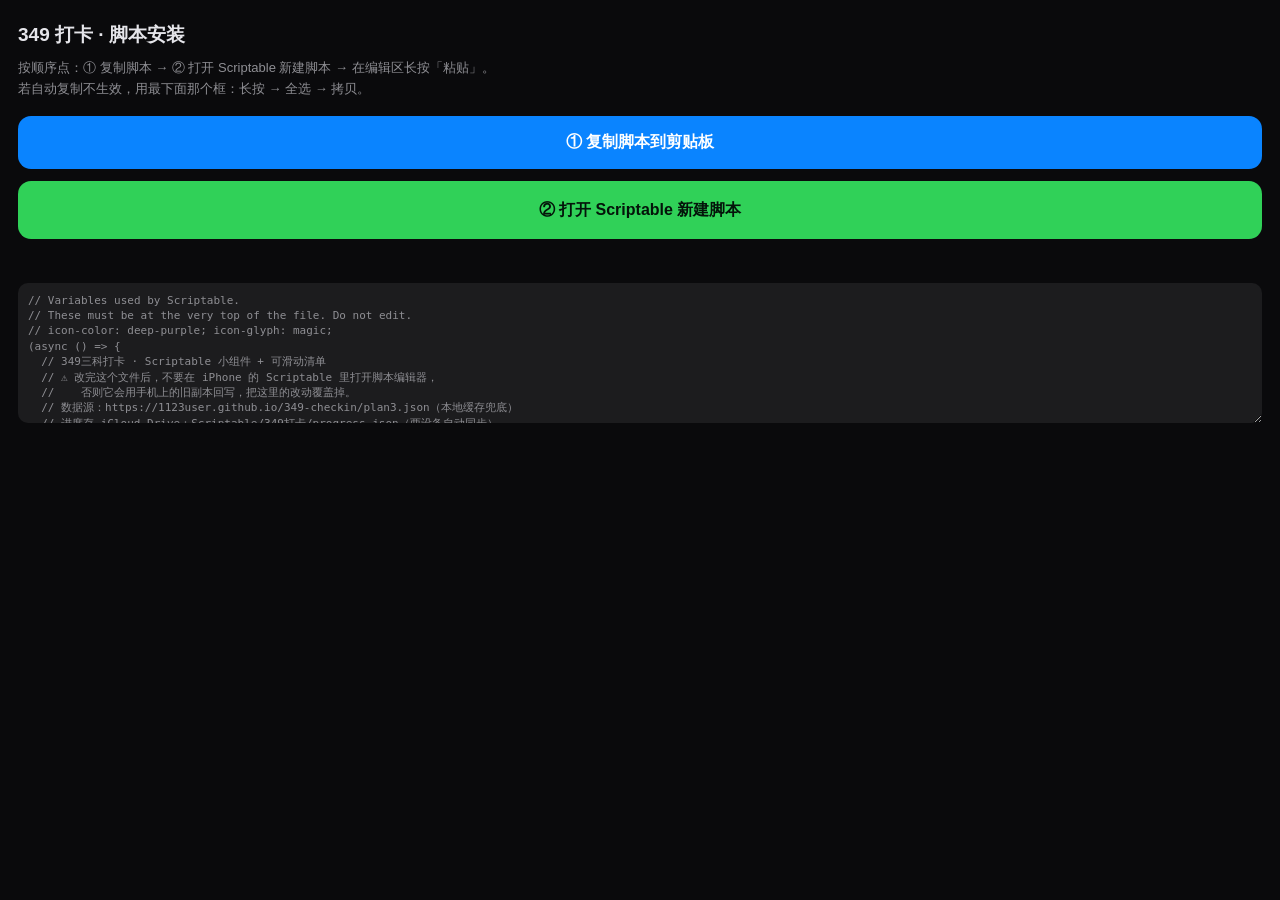
==== install.html @ 6c467522 "加手机端安装页：一键复制脚本 + 一键打开 Scriptable 新建" ====
<!doctype html>
<meta charset="utf-8">
<meta name="viewport" content="width=device-width,initial-scale=1">
<title>349 打卡 · 脚本安装</title>
<style>
 body{margin:0;padding:20px 18px;background:#0A0A0C;color:#E5E5EA;font:15px/1.6 -apple-system,'PingFang SC',sans-serif}
 h1{font-size:19px;margin:0 0 8px}
 p{color:#8E8E93;font-size:13px;margin:0 0 16px}
 button,a.btn{display:block;width:100%;box-sizing:border-box;margin:12px 0;padding:16px;border:0;border-radius:13px;
   font-size:16px;font-weight:600;text-align:center;text-decoration:none;color:#fff;background:#0A84FF;cursor:pointer}
 a.btn{background:#30D158;color:#04140A}
 #tip{color:#FF9F0A;font-size:13px;min-height:22px;margin:6px 0 10px}
 textarea{width:100%;box-sizing:border-box;height:140px;background:#1C1C1E;color:#8E8E93;border:0;border-radius:10px;
   padding:10px;font:11px/1.4 ui-monospace,Menlo,monospace;-webkit-user-select:text;user-select:text}
</style>
<h1>349 打卡 · 脚本安装</h1>
<p>按顺序点：① 复制脚本 → ② 打开 Scriptable 新建脚本 → 在编辑区长按「粘贴」。<br>若自动复制不生效，用最下面那个框：长按 → 全选 → 拷贝。</p>
<button id="copy">① 复制脚本到剪贴板</button>
<a class="btn" id="open" href="scriptable:///add">② 打开 Scriptable 新建脚本</a>
<p id="tip"></p>
<textarea id="src" readonly spellcheck="false" autocapitalize="off" autocorrect="off">// Variables used by Scriptable.
// These must be at the very top of the file. Do not edit.
// icon-color: deep-purple; icon-glyph: magic;
(async () =&gt; {
  // 349三科打卡 · Scriptable 小组件 + 可滑动清单
  // ⚠️ 改完这个文件后，不要在 iPhone 的 Scriptable 里打开脚本编辑器，
  //    否则它会用手机上的旧副本回写，把这里的改动覆盖掉。
  // 数据源：https://1123user.github.io/349-checkin/plan3.json（本地缓存兜底）
  // 进度存 iCloud Drive：Scriptable/349打卡/progress.json（两设备自动同步）
  
  const BASE = &quot;https://1123user.github.io/349-checkin/&quot;
  const fm = FileManager.iCloud()
  const DIR = fm.joinPath(fm.documentsDirectory(), &quot;349打卡&quot;)
  const F_PLAN = fm.joinPath(DIR, &quot;plan3.json&quot;)
  const F_PROG = fm.joinPath(DIR, &quot;progress.json&quot;)
  const F_AI = fm.joinPath(DIR, &quot;ai.json&quot;)   // Mac 端每天预生成的 AI 文字（组件只读）
  
  /* 运行留痕：把「哪一版 / 什么时候 / 什么尺寸跑过」写进 iCloud Drive：Scriptable/349打卡/run-log.txt。
     同一个 BUILD 只写一次，平时不产生任何写入。手机到底跑的是哪一版，在 Mac 上一眼就能看到，
     不用再来回截图。 */
  const BUILD = &quot;v2-20261016&quot;
  function trace(tag) {
    try {
      const p = fm.joinPath(DIR, &quot;run-log.txt&quot;)
      let old = &quot;&quot;
      try { old = fm.readString(p) } catch (e) {}
      if (old.indexOf(BUILD) === 0) return
      fm.writeString(p, new Date().toISOString().slice(5, 16).replace(&quot;T&quot;, &quot; &quot;) + &quot;  &quot; +
        BUILD + &quot;  &quot; + tag + &quot;  &quot; + (config.widgetFamily || &quot;app&quot;) + &quot;\n&quot; + old)
    } catch (e) {}
  }
  
  const SUBS = [&quot;org&quot;, &quot;pharm&quot;, &quot;ana&quot;]
  const SUB = {
    org:   { name: &quot;有机&quot;, c: new Color(&quot;#FF453A&quot;) },
    pharm: { name: &quot;药理&quot;, c: new Color(&quot;#FF9F0A&quot;) },
    ana:   { name: &quot;分析&quot;, c: new Color(&quot;#0A84FF&quot;) },
  }
  const DIM = new Color(&quot;#8E8E93&quot;)
  const TXT = new Color(&quot;#FFFFFF&quot;)
  
  /* ---------- 小工具 ---------- */
  const tid = t =&gt; t.sub + &quot;|&quot; + t.key + &quot;|&quot; + t.bvid
  const p2 = n =&gt; String(n).padStart(2, &quot;0&quot;)
  function todayISO() {
    const d = new Date()
    return d.getFullYear() + &quot;-&quot; + p2(d.getMonth() + 1) + &quot;-&quot; + p2(d.getDate())
  }
  function hm(sec) {
    const m = Math.floor(sec / 60)
    return Math.floor(m / 60) + &quot;h&quot; + p2(m % 60)
  }
  function ensureDir() { if (!fm.fileExists(DIR)) fm.createDirectory(DIR, true) }
  async function ready(path) {
    if (fm.isFileStoredIniCloud(path) &amp;&amp; !fm.isFileDownloaded(path)) {
      await fm.downloadFileFromiCloud(path)
    }
  }
  
  /* ---------- 数据 ---------- */
  let PROG_OK = false
  async function loadProg() {
    try {
      if (fm.fileExists(F_PROG)) {
        await ready(F_PROG)          // iCloud 占位文件必须先下载，否则读不到
        const o = JSON.parse(fm.readString(F_PROG))
        PROG_OK = true
        if (o &amp;&amp; o.done) return o
      } else {
        PROG_OK = true               // 文件不存在 = 全新开始，允许写入
      }
    } catch (e) {
      PROG_OK = false                // 读失败就锁死写入，避免把真实进度覆盖成空
    }
    return { done: {} }
  }
  function saveProg(p) {
    if (!PROG_OK) return false
    ensureDir()
    fm.writeString(F_PROG, JSON.stringify(p))
    return true
  }
  async function loadPlan() {
    let cached = null
    try {
      if (fm.fileExists(F_PLAN)) { await ready(F_PLAN); cached = JSON.parse(fm.readString(F_PLAN)) }
    } catch (e) {}
    try {
      const r = new Request(BASE + &quot;plan3.json&quot;)
      r.timeoutInterval = 8
      const fresh = await r.loadJSON()
      if (fresh &amp;&amp; fresh.days &amp;&amp; fresh.days.length) {
        ensureDir()
        fm.writeString(F_PLAN, JSON.stringify(fresh))
        return fresh
      }
    } catch (e) {}
    if (cached) return cached
    return null
  }
  
  /* ---------- 统计 ---------- */
  function allTasks(P) {
    const a = []
    P.days.forEach(d =&gt; d.tasks.forEach(t =&gt; a.push(t)))
    return a
  }
  function stats(P, S) {
    const u = [...new Set(allTasks(P).map(tid))]
    const dn = u.filter(k =&gt; S.done[k]).length
    return { total: u.length, done: dn, pct: u.length ? Math.round(dn / u.length * 100) : 0 }
  }
  function dayOf(P, iso) { return P.days.find(d =&gt; d.date === iso) || null }
  function subStat(P, S, sub, day) {
    const ts = day ? day.tasks.filter(t =&gt; t.sub === sub) : allTasks(P).filter(t =&gt; t.sub === sub)
    const dn = ts.filter(t =&gt; S.done[tid(t)]).length
    return { n: ts.length, done: dn, pct: ts.length ? Math.round(dn / ts.length * 100) : 0 }
  }
  
  /* 去掉与课号重复的前缀（[L5-2] Lecture 5-2 … / [第三讲] 第三讲：…） */
  function stripPrefix(s) {
    return String(s)
      .replace(/^Lecture\s*\d+\s*-\s*\d+\s*/i, &quot;&quot;)
      .replace(/^第[一二三四五六七八九十百]+讲[：:\s]*/, &quot;&quot;)
  }
  
  /* 小组件用的短标题：再去掉 B站标题的尾巴与口水词 */
  function shortTitle(t) {
    let s = stripPrefix(t.title).replace(/^【[^】]*】\s*/, &quot;&quot;)
    const noise = /^(带你背诵|期末复习|考研|学习分享|药理学背诵|必看|考点)/
    const segs = s.split(/[｜|]/).map(x =&gt; x.trim()).filter(x =&gt; x &amp;&amp; !noise.test(x))
    s = segs.length ? segs[0] : s
    return s.length &gt; 22 ? s.slice(0, 22) + &quot;…&quot; : s
  }
  
  /* 按字数截断：小号组件一行放不下整句寄语（实测一行 ~12 个汉字到边） */
  function shrink(s, n) {
    s = String(s || &quot;&quot;)
    return s.length &gt; n ? s.slice(0, n) + &quot;…&quot; : s
  }
  
  /* ---------- 圆环：Path 没有 addArc，用 36 段折线逼近 ---------- */
  /* 只用官方文档里确实存在的 API：Path.addLines(points) 会自己从第一个点起步。
     ⚠️ 不要用 moveTo —— Scriptable 的 Path 没有 moveTo（只有 move），调用即抛
     TypeError，小组件会直接显示一堆红字。2026-10-16 踩过。 */
  function arcPath(cx, cy, r, from, to) {
    const N = 36, pts = []
    for (let i = 0; i &lt;= N; i++) {
      const a = from + (to - from) * (i / N)
      pts.push(new Point(cx + r * Math.cos(a), cy + r * Math.sin(a)))
    }
    const p = new Path()
    p.addLines(pts)
    if (to - from &gt;= Math.PI * 2 - 0.001) p.closeSubpath()
    return p
  }
  function drawRing(pct, color, size, sw, label) {
    const dc = new DrawContext()
    dc.size = new Size(size, size)
    dc.opaque = false
    dc.respectScreenScale = true   // 只有这个属性，没有 respectFlipped
    const r = (size - sw) / 2, c = size / 2
    dc.setStrokeColor(new Color(&quot;#FFFFFF&quot;, 0.15))
    dc.setLineWidth(sw)
    dc.addPath(arcPath(c, c, r, -Math.PI / 2, Math.PI * 1.5))
    dc.strokePath()
    const f = Math.max(0, Math.min(100, pct)) / 100
    if (f &gt; 0.002) {
      dc.setStrokeColor(color)
      dc.setLineWidth(sw)
      dc.addPath(arcPath(c, c, r, -Math.PI / 2, -Math.PI / 2 + Math.PI * 2 * f))
      dc.strokePath()
    }
    if (label) {
      dc.setTextColor(color)
      dc.setFont(Font.boldSystemFont(size &lt;= 34 ? 8 : 14))
      dc.setTextAlignedCenter()
      dc.drawTextInRect(label, new Rect(0, c - size * 0.17, size, size * 0.34))
    }
    return dc.getImage()
  }
  
  /* ---------- AI 文字：Mac 端每天预生成写进 iCloud，组件只读（读不到就用内置池） ---------- */
  /* 内置池按「日历天」轮换兜底：Mac 没生成、ai.json 是昨天的、断网，都不会连着两天同一句。 */
  const AI_FALLBACK = [
    &quot;今天不求快，求每一步都算数。&quot;,
    &quot;先把手上这一讲看完，剩下的自然会顺。&quot;,
    &quot;看不懂的先画出来，画着画着就通了。&quot;,
    &quot;三科轮着来，别在一科上耗到烦。&quot;,
    &quot;按计划走，今天这些做完就算赢。&quot;,
    &quot;背不下来的先理解，理解了的不用背。&quot;,
    &quot;听不懂就倒回去，别硬着头皮往下赶。&quot;,
    &quot;一道题多想三分钟，比翻答案有用。&quot;,
    &quot;今天先把最不想看的那科开个头。&quot;,
    &quot;笔记记骨架，细节回头再补。&quot;,
    &quot;错题先翻一遍，再开新的一讲。&quot;,
    &quot;累了就换一科，别停。&quot;,
    &quot;这讲慢一点没事，别留坑。&quot;,
    &quot;把昨天没懂的补上，比多刷一讲值。&quot;,
    &quot;先做题再回看，思路会清楚很多。&quot;,
    &quot;卡住就先标记，别耗在这一句上。&quot;,
    &quot;今天的量不大，安静做完就好。&quot;,
    &quot;别边看边刷手机，效率差很多。&quot;,
    &quot;一章看完回头默一遍，才知道记住没。&quot;,
    &quot;状态差就把任务拆小，先做十分钟。&quot;,
    &quot;会的快速过，不会的多留一会儿。&quot;,
    &quot;把今天的疑问写下来，明天一起解决。&quot;,
    &quot;进度慢不要紧，别断。&quot;,
    &quot;先完成再看时间，别老盯着进度条。&quot;,
    &quot;今天这一讲听明白，比赶完三讲强。&quot;,
    &quot;困了就站起来走两步再回来。&quot;,
    &quot;随手记下的东西，考前最值钱。&quot;,
    &quot;傍晚状态最好，把难的那科放那时候。&quot;,
  ]
  /* 天数序号取模：相邻两天必然不同（池子长度 ≥ 2），所以「每天变化」是硬的 */
  function fallbackAI() {
    const dayIdx = Math.floor((Date.now() - new Date().getTimezoneOffset() * 60000) / 86400000)
    return AI_FALLBACK[dayIdx % AI_FALLBACK.length]
  }
  async function loadAI(d) {
    try {
      if (fm.fileExists(F_AI)) {
        await ready(F_AI)
        const o = JSON.parse(fm.readString(F_AI))
        // 只认「当天」的：Mac 若停了一天没生成，昨天的句子不能接着用，那就不叫每天变化了
        if (o &amp;&amp; typeof o.text === &quot;string&quot; &amp;&amp; o.text.trim() &amp;&amp; o.date === todayISO()) return o
      }
    } catch (e) {}
    return { text: fallbackAI(), src: &quot;local&quot; }
  }
  
  /* ---------- 小组件 ---------- */
  /* 头部：第 N 天 + 日期 + 今日进度（不显示倒计时/考试日期） | 右侧三科进度圆环 */
  function widgetHead(w, P, S, d) {
    const row = w.addStack()
    row.layoutHorizontally()
    row.centerAlignContent()
  
    const lf = row.addStack()
    lf.layoutVertically()
    const t1 = lf.addText(d ? &quot;第 &quot; + d.day + &quot; 天&quot; : &quot;已收口&quot;)
    t1.font = Font.boldSystemFont(18)
    t1.textColor = TXT
    const dc = d ? d.tasks.filter(t =&gt; S.done[tid(t)]).length : 0
    const t2 = lf.addText(d ? d.date.slice(5).replace(&quot;-&quot;, &quot;/&quot;) + &quot; &quot; + d.wd + &quot; · &quot; + dc + &quot;/&quot; + d.tasks.length + &quot; 条&quot; : &quot;阶段一结束&quot;)
    t2.font = Font.mediumSystemFont(9)
    t2.textColor = DIM
  
    row.addSpacer()
  
    const rings = row.addStack()
    rings.layoutHorizontally()
    rings.centerAlignContent()
    rings.spacing = 7
    SUBS.forEach(k =&gt; {
      const ss = subStat(P, S, k, d)
      const g = rings.addStack()
      g.layoutHorizontally()
      g.centerAlignContent()
      g.spacing = 4
      g.addImage(drawRing(ss.pct, SUB[k].c, 30, 3, ss.pct + &quot;%&quot;))
      const col = g.addStack()
      col.layoutVertically()
      const nm = col.addText(SUB[k].name)
      nm.font = Font.semiboldSystemFont(9.5)
      nm.textColor = SUB[k].c
      const ct = col.addText(ss.done + &quot;/&quot; + ss.n)
      ct.font = Font.mediumSystemFont(8.5)
      ct.textColor = DIM
    })
    return d
  }
  
  /* 任务行：整行点一下直通 B站；底部一张 AI 文字卡 */
  function widgetTasks(w, P, S, d, maxN, ai) {
    const list = d.tasks.filter(t =&gt; !S.done[tid(t)])
    const shown = (list.length ? list : d.tasks).slice(0, maxN)
    const rest = list.length ? list.length - shown.length : 0
  
    const rows = w.addStack()
    rows.layoutVertically()
    rows.spacing = 2
    if (!list.length) {
      const t = rows.addText(&quot;今天全部打完了 ✓&quot;)
      t.font = Font.semiboldSystemFont(12)
      t.textColor = new Color(&quot;#30D158&quot;)
    }
    shown.forEach(t =&gt; {
      const on = !!S.done[tid(t)]
      const r = rows.addStack()
      r.layoutHorizontally()
      r.centerAlignContent()
      r.url = t.url                                  // 整行点一下 = 直通 B站
      const dot = r.addText(on ? &quot;✓&quot; : &quot;○&quot;)
      dot.font = Font.boldSystemFont(10)
      dot.textColor = on ? new Color(&quot;#30D158&quot;) : SUB[t.sub].c
      r.addSpacer(4)
      const tx = r.addText(t.key + &quot; &quot; + shortTitle(t))
      tx.font = Font.systemFont(10.5)
      tx.textColor = on ? new Color(&quot;#30D158&quot;) : new Color(&quot;#D1D1D6&quot;)
      tx.lineLimit = 1
      r.addSpacer(4)
      const b = r.addText(&quot;▶ B站&quot;)
      b.font = Font.semiboldSystemFont(9)
      b.textColor = new Color(&quot;#0A84FF&quot;)
    })
  
    w.addSpacer(3)
    const card = w.addStack()
    card.layoutHorizontally()
    card.centerAlignContent()
    card.spacing = 5
    card.backgroundColor = new Color(&quot;#FFFFFF&quot;, 0.06)
    card.cornerRadius = 9
    card.setPadding(4, 7, 4, 7)
    card.url = &quot;scriptable:///run/&quot; + encodeURIComponent(Script.name())
    const sp = card.addText(&quot;✦&quot;)
    sp.font = Font.boldSystemFont(9.5)
    sp.textColor = new Color(&quot;#FF9F0A&quot;)
    const tx = card.addText(ai.text)
    tx.font = Font.systemFont(10)
    tx.textColor = new Color(&quot;#EDEDF0&quot;)
    tx.lineLimit = 1
    card.addSpacer()
    if (rest &gt; 0) {
      const m = card.addText(&quot;还 &quot; + rest + &quot; 条 →&quot;)
      m.font = Font.semiboldSystemFont(9)
      m.textColor = new Color(&quot;#0A84FF&quot;)
    }
  }
  
  async function buildWidget(P, S) {
    const fam = config.widgetFamily || &quot;medium&quot;
    const iso = todayISO()
    const w = new ListWidget()
    w.setPadding(12, 15, 12, 15)
    const g = new LinearGradient()
    g.colors = [new Color(&quot;#1C1C1E&quot;), new Color(&quot;#0A0A0C&quot;)]
    g.locations = [0, 1]
    w.backgroundGradient = g
    w.refreshAfterDate = new Date(Date.now() + 60 * 60 * 1000)
  
    if (!P) {
      w.addSpacer()
      const t = w.addText(&quot;排期加载失败，请在有网时打开一次&quot;)
      t.font = Font.systemFont(12)
      t.textColor = DIM
      w.addSpacer()
      return w
    }
  
    const d = dayOf(P, iso)
    const runURL = &quot;scriptable:///run/&quot; + encodeURIComponent(Script.name())
  
    /* 小号：只放「第 N 天 + 日期 + 今日进度环」，整块点开进清单（系统只给一个点击目标） */
    if (fam === &quot;small&quot;) {
      /* 小号：第 N 天 + 日期 + 今日完成环 + AI 寄语。
         环里已经写了 done/total，所以不再重复那句「3 科 · 今天 n 条」——
         省下的高度全部给寄语，环恢复 72pt，内容整体上移，底部留两行给它。 */
      w.addSpacer(2)          // 固定小间距（不用弹性弹簧，否则整块会垂直居中）
      w.url = runURL
      const t1 = w.addText(d ? &quot;第 &quot; + d.day + &quot; 天&quot; : &quot;已收口&quot;)
      t1.font = Font.semiboldSystemFont(11)
      t1.textColor = DIM
      t1.centerAlignText()
      const t2 = w.addText(d ? d.date.slice(5).replace(&quot;-&quot;, &quot;/&quot;) + &quot; &quot; + d.wd : &quot;&quot;)
      t2.font = Font.mediumSystemFont(9.5)
      t2.textColor = DIM
      t2.centerAlignText()
      const done = d ? d.tasks.filter(t =&gt; S.done[tid(t)]).length : 0
      const total = d ? d.tasks.length : 0
      w.addSpacer(6)
      const c = w.addStack()
      c.layoutHorizontally()
      c.addSpacer()
      c.addImage(drawRing(total ? Math.round(done / total * 100) : 0, new Color(&quot;#FF9F0A&quot;), 72, 6, done + &quot;/&quot; + total))
      c.addSpacer()
      w.addSpacer()           // 弹性弹簧：把寄语压到底部，上半部分自然上移
      const ai = await loadAI(d)
      const t3 = w.addText(&quot;✦ &quot; + shrink(ai.text, 26))
      t3.font = Font.systemFont(10)
      t3.textColor = new Color(&quot;#C7C7CC&quot;)
      t3.lineLimit = 2
      t3.centerAlignText()
      return w
    }
  
    /* 中号 / 大号：头部 + 任务行（整行可点直通 B站）+ AI 文字卡 */
    widgetHead(w, P, S, d)
    w.addSpacer(5)
    if (d) {
      const ai = await loadAI(d)
      widgetTasks(w, P, S, d, fam === &quot;large&quot; ? 12 : 5, ai)
    } else {
      const t = w.addText(&quot;这个阶段已经收口了&quot;)
      t.font = Font.systemFont(11)
      t.textColor = DIM
    }
    return w
  }
  /* ---------- 可滑动清单 ---------- */
  function mrow(text, sub, color) {
    const r = new UITableRow()
    r.height = sub ? 60 : 44
    const c = r.addText(text, sub || &quot;&quot;)
    c.titleFont = Font.semiboldSystemFont(sub ? 15 : 14)
    c.subtitleFont = Font.systemFont(11)
    c.titleColor = color || TXT
    c.subtitleColor = DIM
    return r
  }
  
  function head(text, note) {
    const r = new UITableRow()
    r.height = 32
    r.isHeader = true
    const c = r.addText(text, note || &quot;&quot;)
    c.titleFont = Font.boldSystemFont(12)
    c.subtitleFont = Font.systemFont(10)
    c.titleColor = DIM
    c.subtitleColor = DIM
    return r
  }
  
  function taskRows(t, P, S, d, rerender) {
    d.tasks.forEach(task =&gt; {
      const on = !!S.done[tid(task)]
      const r = mrow(
        (on ? &quot;✓ &quot; : &quot;○ &quot;) + &quot;[&quot; + task.key + &quot;] &quot; + stripPrefix(task.title),
        SUB[task.sub].name + &quot; · &quot; + task.dur + &quot; · &quot; + task.level + (task.note ? &quot; · &quot; + task.note : &quot;&quot;),
        on ? new Color(&quot;#30D158&quot;) : SUB[task.sub].c
      )
      r.dismissOnSelect = false
      r.onSelect = () =&gt; {
        if (on) delete S.done[tid(task)]; else S.done[tid(task)] = Date.now()
        saveProg(S)
        rerender()
      }
      const b = r.addButton(&quot;▶ B站&quot;)
      b.titleColor = new Color(&quot;#0A84FF&quot;)
      b.onTap = () =&gt; Safari.open(task.url)
      t.addRow(r)
    })
  }
  
  function dayTable(P, S, d) {
    const t = new UITable()
    t.showSeparators = false
    const render = () =&gt; {
      t.removeAllRows()
      const done = d.tasks.filter(x =&gt; S.done[tid(x)]).length
      t.addRow(head(&quot;第 &quot; + d.day + &quot; 天 · &quot; + d.date.slice(5).replace(&quot;-&quot;, &quot;/&quot;) + &quot; &quot; + d.wd,
        done + &quot;/&quot; + d.tasks.length + &quot; 已完成&quot;))
      SUBS.forEach(k =&gt; {
        const ts = d.tasks.filter(x =&gt; x.sub === k)
        if (!ts.length) return
        t.addRow(head(SUB[k].name, ts.filter(x =&gt; S.done[tid(x)]).length + &quot;/&quot; + ts.length))
        taskRows(t, P, S, { date: d.date, tasks: ts }, render)
      })
      t.reload()
    }
    render()
    return t
  }
  
  function mainTable(P, S) {
    const iso = todayISO()
    const d = dayOf(P, iso)
    const t = new UITable()
    t.showSeparators = false
  
    const render = () =&gt; {
      t.removeAllRows()
      if (d) {
        t.addRow(head(&quot;今日 · 第 &quot; + d.day + &quot; 天&quot;,
          d.date.slice(5).replace(&quot;-&quot;, &quot;/&quot;) + &quot; &quot; + d.wd + &quot; · 点一下打勾，可上下滑动&quot;))
        taskRows(t, P, S, d, render)
      }
      const st = stats(P, S)
      const sr = mrow(&quot;总进度 &quot; + st.pct + &quot;%&quot;, &quot;已完成 &quot; + st.done + &quot; / &quot; + st.total + &quot; 项 · 全部 &quot; + P.days.length + &quot; 天&quot;)
      sr.backgroundColor = new Color(&quot;#1C1C1E&quot;)
      t.addRow(sr)
  
      t.addRow(head(&quot;全部日程&quot;, &quot;点某一天查看详情&quot;))
      P.days.forEach(day =&gt; {
        const done = day.tasks.filter(x =&gt; S.done[tid(x)]).length
        const mark = day.date === iso ? &quot;▸ &quot; : &quot;   &quot;
        const r = mrow(mark + &quot;D&quot; + day.day + &quot;  &quot; + day.date.slice(5).replace(&quot;-&quot;, &quot;/&quot;) + &quot; &quot; + day.wd,
          done + &quot;/&quot; + day.tasks.length + &quot; · &quot; + day.min + &quot; 分钟&quot; + (day.date === iso ? &quot; · 今天&quot; : &quot;&quot;))
        r.dismissOnSelect = false
        r.onSelect = async () =&gt; {
          await dayTable(P, S, day).present(true)
          render()
        }
        t.addRow(r)
      })
      t.reload()
    }
    render()
    return t
  }
  
  /* ---------- 入口 ---------- */
  trace(&quot;start&quot;)
  const S = await loadProg()
  const P = await loadPlan()
  
  if (config.runsInWidget) {
    /* 组件里出错时不要糊一屏红色堆栈：兜成一行可读提示，并把错误写进 run-log.txt */
    let w
    try {
      w = await buildWidget(P, S)
    } catch (e) {
      const msg = e &amp;&amp; e.message ? e.message : String(e)
      trace(&quot;ERROR &quot; + msg)
      w = new ListWidget()
      const t = w.addText(&quot;脚本出错：\n&quot; + msg)
      t.font = Font.systemFont(11)
      t.textColor = new Color(&quot;#FF453A&quot;)
    }
    Script.setWidget(w)
    Script.complete()
  } else {
    if (!P) {
      const a = new Alert()
      a.title = &quot;排期加载失败&quot;
      a.message = &quot;还没有本地缓存，也没有网络。请连上网后重新运行一次。&quot;
      a.addAction(&quot;好&quot;)
      await a.present()
    } else {
      if (!PROG_OK) {
        const a = new Alert()
        a.title = &quot;进度文件还没同步下来&quot;
        a.message = &quot;iCloud 里的 progress.json 还没下载完，这次先看排期；为避免覆盖，打勾暂时不保存。稍后再运行一次即可。&quot;
        a.addAction(&quot;知道了&quot;)
        await a.present()
      }
      await mainTable(P, S).present(true)
    }
    Script.complete()
  }
  
})()
</textarea>
<script>
var tipEl=document.getElementById('tip'), box=document.getElementById('src');
document.getElementById('copy').addEventListener('click',function(){
  box.focus(); box.select();
  var ok=false;
  try{ if(navigator.clipboard && navigator.clipboard.writeText){ navigator.clipboard.writeText(box.value); ok=true; } }catch(e){}
  if(!ok){ try{ ok=document.execCommand('copy'); }catch(e){} }
  tipEl.textContent = ok ? '已复制 ✓ 现在点 ② 打开 Scriptable，长按编辑区选「粘贴」' : '自动复制被系统拦了：下面的框已全选，长按选「拷贝」';
});
</script>
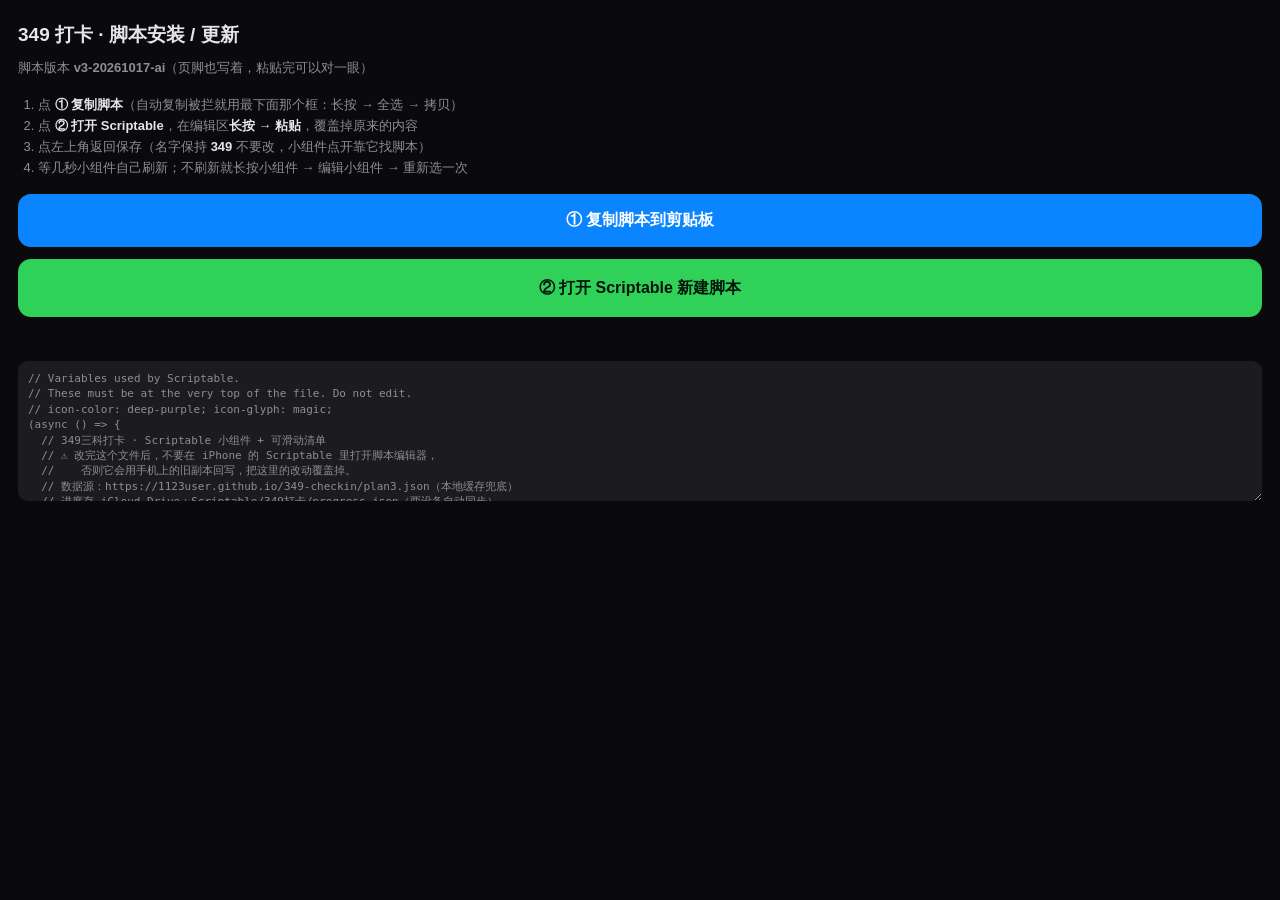
==== commit b1295993: "AI寄语改成就每晚21:00生成第二天：ai.json 按日期存表(今天+明天)、组件按日取用、RunAtLoad 睡醒补跑；新增 tools/make_install.py 一键生成手机安装页" ====
--- a/install.html
+++ b/install.html
@@ -6,6 +6,8 @@
  body{margin:0;padding:20px 18px;background:#0A0A0C;color:#E5E5EA;font:15px/1.6 -apple-system,'PingFang SC',sans-serif}
  h1{font-size:19px;margin:0 0 8px}
  p{color:#8E8E93;font-size:13px;margin:0 0 16px}
+ ol{color:#8E8E93;font-size:13px;padding-left:20px;margin:0 0 16px}
+ ol b{color:#E5E5EA}
  button,a.btn{display:block;width:100%;box-sizing:border-box;margin:12px 0;padding:16px;border:0;border-radius:13px;
    font-size:16px;font-weight:600;text-align:center;text-decoration:none;color:#fff;background:#0A84FF;cursor:pointer}
  a.btn{background:#30D158;color:#04140A}
@@ -13,8 +15,14 @@
  textarea{width:100%;box-sizing:border-box;height:140px;background:#1C1C1E;color:#8E8E93;border:0;border-radius:10px;
    padding:10px;font:11px/1.4 ui-monospace,Menlo,monospace;-webkit-user-select:text;user-select:text}
 </style>
-<h1>349 打卡 · 脚本安装</h1>
-<p>按顺序点：① 复制脚本 → ② 打开 Scriptable 新建脚本 → 在编辑区长按「粘贴」。<br>若自动复制不生效，用最下面那个框：长按 → 全选 → 拷贝。</p>
+<h1>349 打卡 · 脚本安装 / 更新</h1>
+<p>脚本版本 <b id="ver">v3-20261017-ai</b>（页脚也写着，粘贴完可以对一眼）</p>
+<ol>
+  <li>点 <b>① 复制脚本</b>（自动复制被拦就用最下面那个框：长按 → 全选 → 拷贝）</li>
+  <li>点 <b>② 打开 Scriptable</b>，在编辑区<b>长按 → 粘贴</b>，覆盖掉原来的内容</li>
+  <li>点左上角返回保存（名字保持 <b>349</b> 不要改，小组件点开靠它找脚本）</li>
+  <li>等几秒小组件自己刷新；不刷新就长按小组件 → 编辑小组件 → 重新选一次</li>
+</ol>
 <button id="copy">① 复制脚本到剪贴板</button>
 <a class="btn" id="open" href="scriptable:///add">② 打开 Scriptable 新建脚本</a>
 <p id="tip"></p>
@@ -33,12 +41,12 @@
   const DIR = fm.joinPath(fm.documentsDirectory(), &quot;349打卡&quot;)
   const F_PLAN = fm.joinPath(DIR, &quot;plan3.json&quot;)
   const F_PROG = fm.joinPath(DIR, &quot;progress.json&quot;)
-  const F_AI = fm.joinPath(DIR, &quot;ai.json&quot;)   // Mac 端每天预生成的 AI 文字（组件只读）
+  const F_AI = fm.joinPath(DIR, &quot;ai.json&quot;)   // Mac 端每晚 21:00 预生成的 AI 寄语（含明天那条；组件只读）
   
   /* 运行留痕：把「哪一版 / 什么时候 / 什么尺寸跑过」写进 iCloud Drive：Scriptable/349打卡/run-log.txt。
      同一个 BUILD 只写一次，平时不产生任何写入。手机到底跑的是哪一版，在 Mac 上一眼就能看到，
      不用再来回截图。 */
-  const BUILD = &quot;v2-20261016&quot;
+  const BUILD = &quot;v3-20261017-ai&quot;
   function trace(tag) {
     try {
       const p = fm.joinPath(DIR, &quot;run-log.txt&quot;)
@@ -242,8 +250,14 @@
       if (fm.fileExists(F_AI)) {
         await ready(F_AI)
         const o = JSON.parse(fm.readString(F_AI))
-        // 只认「当天」的：Mac 若停了一天没生成，昨天的句子不能接着用，那就不叫每天变化了
-        if (o &amp;&amp; typeof o.text === &quot;string&quot; &amp;&amp; o.text.trim() &amp;&amp; o.date === todayISO()) return o
+        const t = todayISO()
+        /* 新格式：Mac 每晚 21:00 生成「明天」那句，写进 quotes 表（今天、明天同时在），
+           所以 0 点一过组件自然就取到新的一句，不用等 Mac 醒来再跑。 */
+        const q = o &amp;&amp; o.quotes ? o.quotes[t] : null
+        if (q &amp;&amp; typeof q.text === &quot;string&quot; &amp;&amp; q.text.trim()) return q
+        /* 旧格式兜底：只有顶层 text/date 的文件。只认当天的，
+           免得 Mac 停了一天没生成、昨天的句子接着用，那就不叫每天变化了。 */
+        if (o &amp;&amp; typeof o.text === &quot;string&quot; &amp;&amp; o.text.trim() &amp;&amp; o.date === t) return o
       }
     } catch (e) {}
     return { text: fallbackAI(), src: &quot;local&quot; }
@@ -572,3 +586,4 @@
   tipEl.textContent = ok ? '已复制 ✓ 现在点 ② 打开 Scriptable，长按编辑区选「粘贴」' : '自动复制被系统拦了：下面的框已全选，长按选「拷贝」';
 });
 </script>
+<!-- 页脚版本戳，用来肉眼确认手机上贴的是不是这一版：v3-20261017-ai -->
